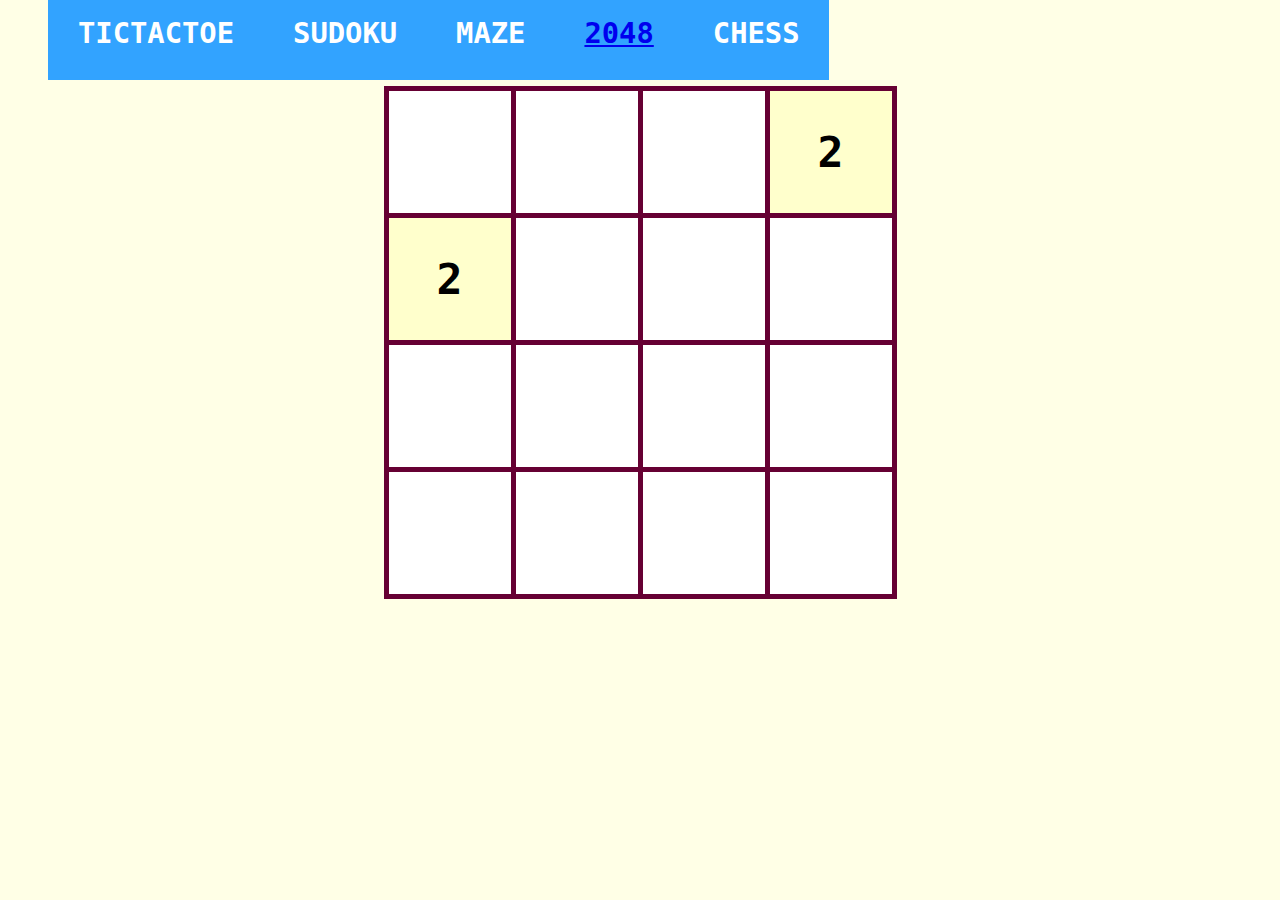
==== My2048.html @ 9f298072 "Hey!" ====
<!DOCTYPE html>
<html lang="en">

<head>
    <meta charset="UTF-8">
    <meta http-equiv="X-UA-Compatible" content="IE=edge">
    <meta name="viewport" content="width=device-width, initial-scale=1.0">
    <title>The 2048</title>
    <link href="My2048.css" rel="stylesheet"></link>
</head>

<body onload="My2048main()" style="background:rgb(255, 255, 230);">
    <ul id="menubar"><link href="index.css" rel="stylesheet"></link>
        <li>Tictactoe</li>
        <li>Sudoku</li>
        <li>Maze</li>
        <li><a href="My2048.html">2048</a></li>
        <li>Chess</li>
    </ul>
    <div id="label" class="label"></div>
    <table class="board">
        <tr>
            <td id="00" class="matrix"></td>
            <td id="01" class="matrix"></td>
            <td id="02" class="matrix"></td>
            <td id="03" class="matrix"></td>
        </tr>
        <tr>
            <td id="10" class="matrix"></td>
            <td id="11" class="matrix"></td>
            <td id="12" class="matrix"></td>
            <td id="13" class="matrix"></td>
        </tr>
        <tr>
            <td id="20" class="matrix"></td>
            <td id="21" class="matrix"></td>
            <td id="22" class="matrix"></td>
            <td id="23" class="matrix"></td>
        </tr>
        <tr>
            <td id="30" class="matrix"></td>
            <td id="31" class="matrix"></td>
            <td id="32" class="matrix"></td>
            <td id="33" class="matrix"></td>
        </tr>
    </table>
</body>
<script src="My2048.js"></script>

</html>
---- My2048.css ----
.label
{
    display:flex;
    /* justify-content:center; */
    /* align-items:center; */
    text-align:center;
    height:20px;
    width:100px;
    font-size:1rem;
    font-family:monospace;
}
.matrix
{
    /* display:flex; */
    text-align:center;
    justify-content:center;
    align-items:center;
    height:120px;
    width:120px;
    border-width:5px;
    border-style:solid;
    border-color:rgb(102,0,51);
    /* padding:5px;
    background-clip:content-box; */
    font-size:2.7rem;
    font-family:monospace;
    font-weight:bolder;
}
.board
{
    display:flex;
    border-collapse:collapse;
    justify-content:center;
    align-items:center;
    /* height:100vh; */
}
---- index.css ----
#menubar
{
    justify-content:center;
}
ul li
{
    text-transform:uppercase;
    display:inline;
    margin-right:-5px;
    font-size:1.8rem;
    font-family:monospace;
    font-weight:bolder;
    padding:30px;
    background:rgb(50, 163, 255);
    color:rgb(255, 255, 255);
    cursor:pointer;
    transition:all 0.3s;
}
ul li:hover
{
    background:rgb(0, 131, 237);
}
body
{
    background:rgb(198, 229, 255);
}
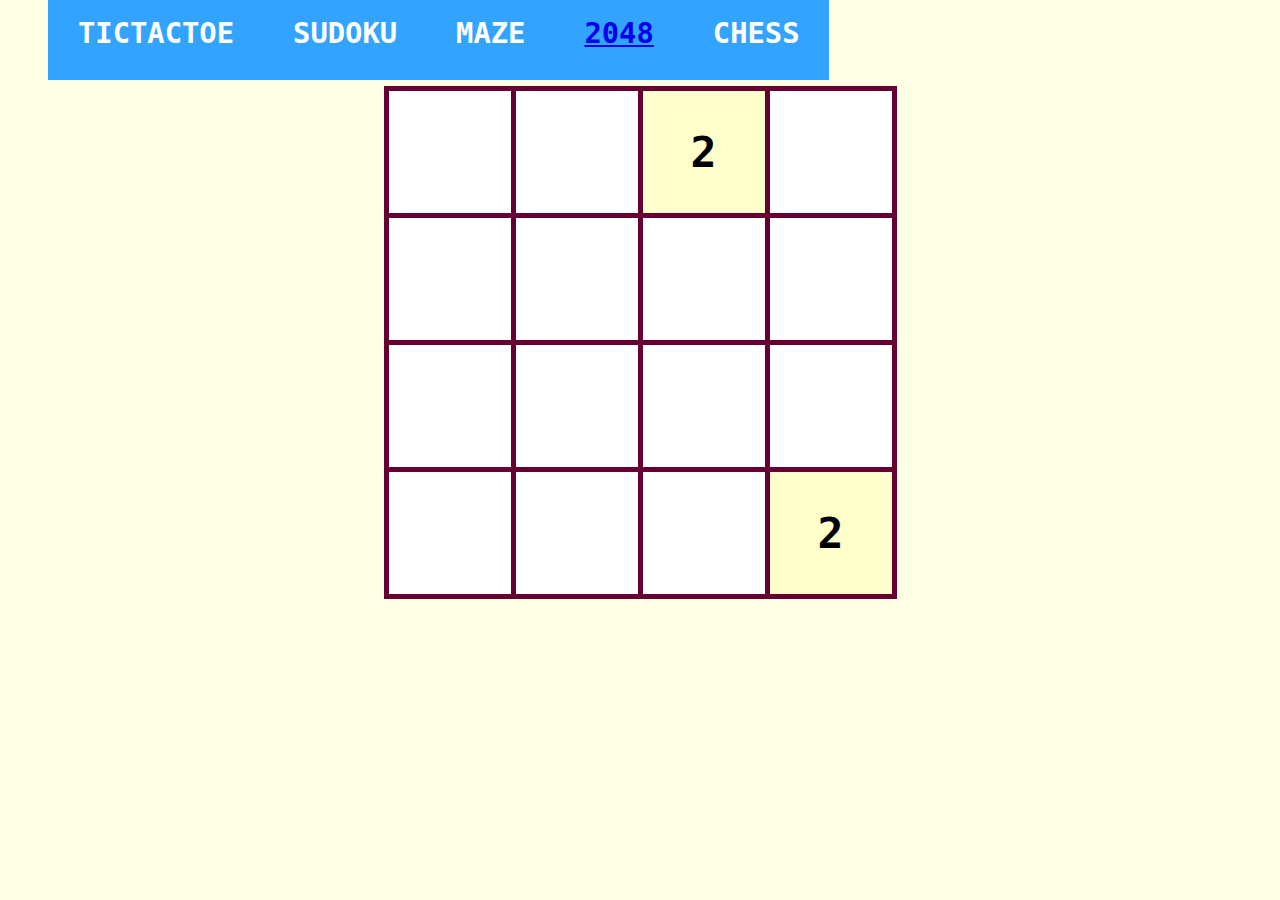
==== commit acc0ec6b: "Hey!" ====
--- a/My2048.html
+++ b/My2048.html
@@ -10,7 +10,8 @@
 </head>
 
 <body onload="My2048main()" style="background:rgb(255, 255, 230);">
-    <ul id="menubar"><link href="index.css" rel="stylesheet"></link>
+    <link href="index.css" rel="stylesheet"></link>
+    <ul id="menubar">
         <li>Tictactoe</li>
         <li>Sudoku</li>
         <li>Maze</li>
